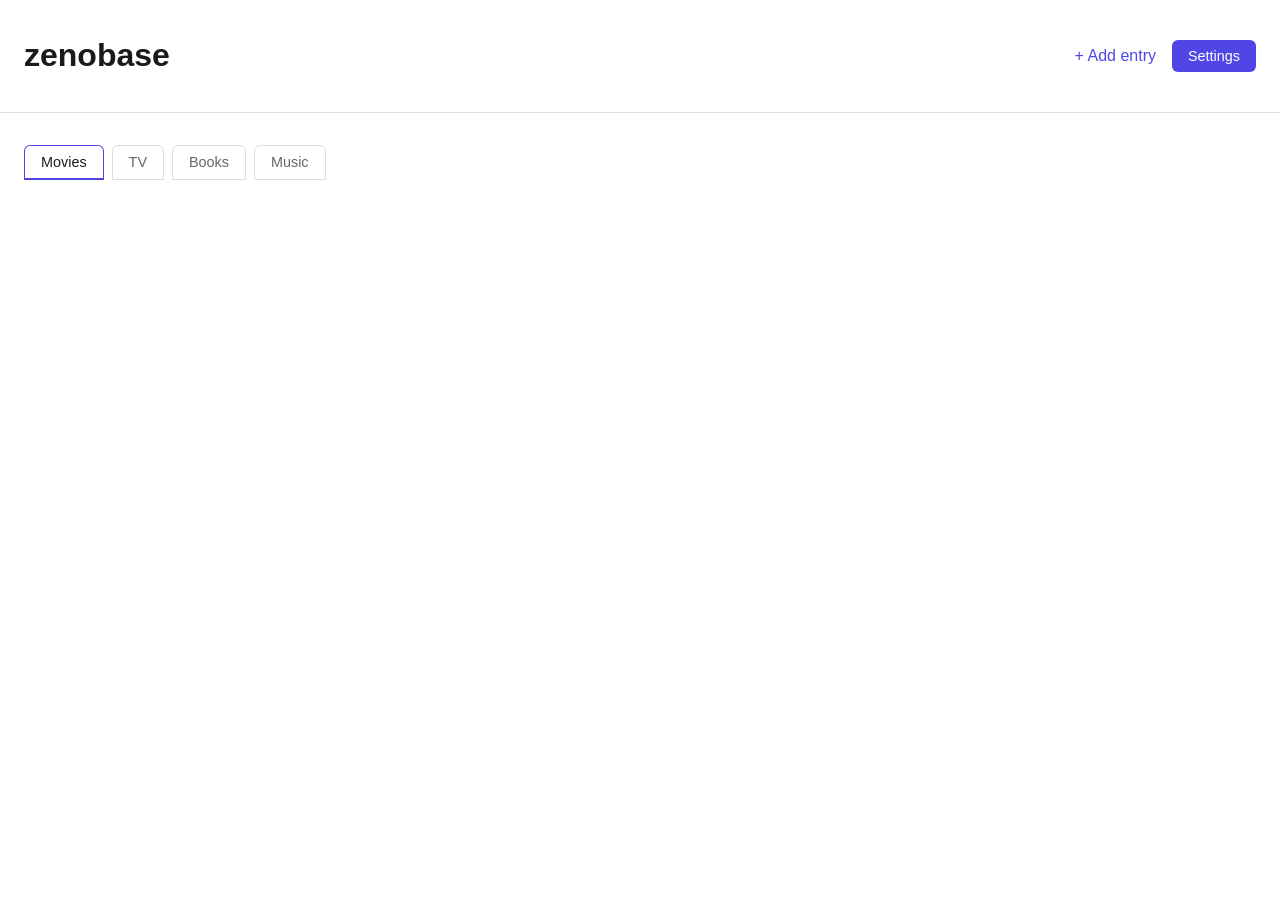
==== index.html @ 8d4a60b9 "Initial zenobase-app: dashboard + entry forms for movies/TV/books Public, static, no personal data. " ====
<!doctype html>
<html lang="en">
<head>
  <meta charset="UTF-8" />
  <meta name="viewport" content="width=device-width, initial-scale=1.0" />
  <title>zenobase</title>
  <link rel="stylesheet" href="css/style.css" />
</head>
<body>
  <header class="app-header">
    <h1>zenobase</h1>
    <nav>
      <a href="add.html">+ Add entry</a>
      <button id="settings-open">Settings</button>
    </nav>
  </header>

  <p id="dashboard-status" class="status"></p>

  <div class="tabs">
    <button class="tab-button active" data-tab="movies">Movies</button>
    <button class="tab-button" data-tab="tv">TV</button>
    <button class="tab-button" data-tab="books">Books</button>
    <button class="tab-button" data-tab="music">Music</button>
  </div>

  <main>
    <section id="tab-movies" class="tab-panel"></section>
    <section id="tab-tv" class="tab-panel hidden"></section>
    <section id="tab-books" class="tab-panel hidden"></section>
    <section id="tab-music" class="tab-panel hidden"></section>
  </main>

  <div id="settings-panel" class="settings-panel hidden">
    <div class="settings-box">
      <h2>Settings</h2>
      <label>
        GitHub token (fine-grained PAT, Contents: Read &amp; write, scoped to the <code>zenobase</code> repo)
        <input id="gh-token-input" type="password" placeholder="github_pat_..." />
      </label>
      <label>
        TMDB API key
        <input id="tmdb-key-input" type="password" placeholder="TMDB v3 API key" />
      </label>
      <p class="hint">Stored only in this browser's local storage. Never sent anywhere except GitHub/TMDB.</p>
      <p id="settings-status" class="status"></p>
      <div class="settings-actions">
        <button id="settings-save">Save</button>
        <button id="settings-close">Close</button>
      </div>
    </div>
  </div>

  <script src="js/config.js"></script>
  <script src="js/github-api.js"></script>
  <script src="js/csv.js"></script>
  <script src="js/data-service.js"></script>
  <script src="js/settings.js"></script>
  <script src="js/dashboard.js"></script>
</body>
</html>
---- css/style.css ----
:root {
  color-scheme: light dark;
  --bg: #ffffff;
  --fg: #1a1a1a;
  --muted: #666666;
  --border: #dddddd;
  --accent: #4f46e5;
  --badge-bg: #eef2ff;
}

@media (prefers-color-scheme: dark) {
  :root {
    --bg: #14141a;
    --fg: #eaeaea;
    --muted: #9a9a9a;
    --border: #33333c;
    --accent: #818cf8;
    --badge-bg: #2a2a3a;
  }
}

* { box-sizing: border-box; }

body {
  margin: 0;
  background: var(--bg);
  color: var(--fg);
  font-family: -apple-system, BlinkMacSystemFont, "Segoe UI", sans-serif;
}

.app-header {
  display: flex;
  align-items: center;
  justify-content: space-between;
  padding: 1rem 1.5rem;
  border-bottom: 1px solid var(--border);
}

.app-header nav {
  display: flex;
  gap: 1rem;
  align-items: center;
}

.app-header a {
  color: var(--accent);
  text-decoration: none;
}

button {
  background: var(--accent);
  color: white;
  border: none;
  border-radius: 6px;
  padding: 0.5rem 1rem;
  cursor: pointer;
  font-size: 0.9rem;
}

button:hover { opacity: 0.9; }

.tabs {
  display: flex;
  gap: 0.5rem;
  padding: 1rem 1.5rem 0;
}

.tab-button {
  background: transparent;
  color: var(--muted);
  border: 1px solid var(--border);
  border-radius: 6px 6px 0 0;
}

.tab-button.active {
  color: var(--fg);
  border-color: var(--accent);
  border-bottom: 2px solid var(--accent);
}

.hidden { display: none !important; }

main { padding: 1rem 1.5rem 3rem; }

.stat { color: var(--muted); font-size: 0.9rem; }

.item-list { list-style: none; margin: 0; padding: 0; }

.item-row {
  display: flex;
  gap: 0.75rem;
  padding: 0.4rem 0;
  border-bottom: 1px solid var(--border);
  font-size: 0.95rem;
}

.item-date { color: var(--muted); min-width: 6rem; }

.item-title { flex: 1; }

.badge, .rating {
  font-size: 0.75rem;
  background: var(--badge-bg);
  color: var(--accent);
  border-radius: 4px;
  padding: 0.1rem 0.4rem;
  align-self: center;
}

.status { color: var(--muted); padding: 0 1.5rem; }

/* Entry forms */
.entry-form { max-width: 480px; }
.entry-form input[type="text"] { width: 100%; padding: 0.5rem; margin-bottom: 0.5rem; }
.entry-form form { display: flex; flex-direction: column; gap: 0.5rem; margin-top: 0.5rem; }
.entry-form label { display: flex; flex-direction: column; font-size: 0.85rem; gap: 0.2rem; }
.entry-form input { padding: 0.4rem; border: 1px solid var(--border); border-radius: 4px; background: var(--bg); color: var(--fg); }

.search-results { list-style: none; margin: 0; padding: 0; border: 1px solid var(--border); border-radius: 4px; max-height: 200px; overflow-y: auto; }
.search-results li { padding: 0.4rem 0.6rem; cursor: pointer; }
.search-results li:hover { background: var(--badge-bg); }
.search-results:empty { border: none; }

.selected-label { font-weight: 600; }

/* Settings modal */
.settings-panel {
  position: fixed;
  inset: 0;
  background: rgba(0, 0, 0, 0.5);
  display: flex;
  align-items: center;
  justify-content: center;
}

.settings-box {
  background: var(--bg);
  border: 1px solid var(--border);
  border-radius: 8px;
  padding: 1.5rem;
  width: min(420px, 90vw);
  display: flex;
  flex-direction: column;
  gap: 0.75rem;
}

.settings-box label {
  display: flex;
  flex-direction: column;
  gap: 0.3rem;
  font-size: 0.85rem;
}

.settings-box input {
  padding: 0.5rem;
  border: 1px solid var(--border);
  border-radius: 4px;
  background: var(--bg);
  color: var(--fg);
}

.settings-box .hint { color: var(--muted); font-size: 0.8rem; }

.settings-actions { display: flex; gap: 0.5rem; justify-content: flex-end; }
.settings-actions #settings-close { background: transparent; color: var(--fg); border: 1px solid var(--border); }
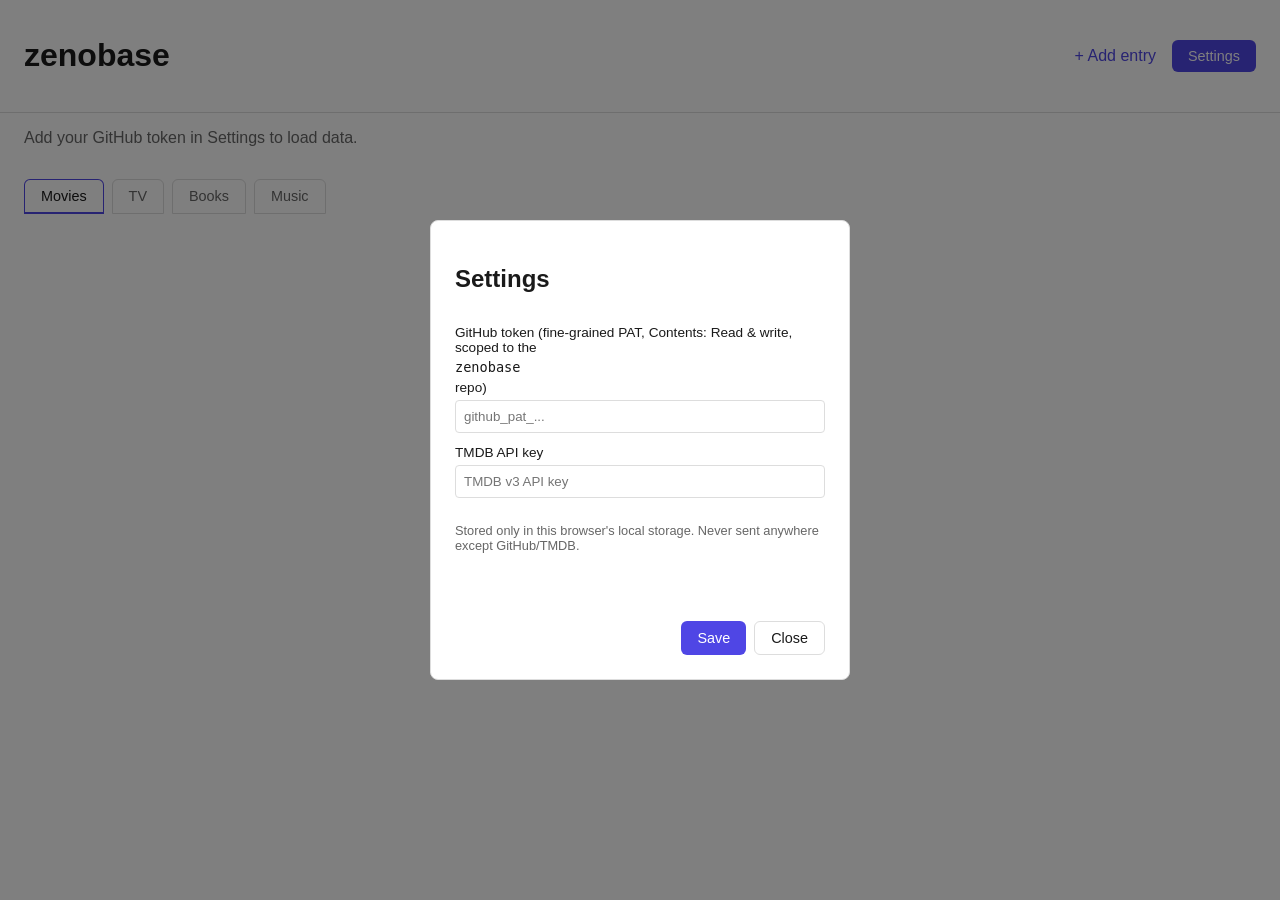
==== commit 6ab5b7bb: "Fix ReferenceError that silently blocked the dashboard from loading settings.js (shared by both page" ====
--- a/index.html
+++ b/index.html
@@ -53,6 +53,7 @@
 
   <script src="js/config.js"></script>
   <script src="js/github-api.js"></script>
+  <script src="js/tmdb.js"></script>
   <script src="js/csv.js"></script>
   <script src="js/data-service.js"></script>
   <script src="js/settings.js"></script>
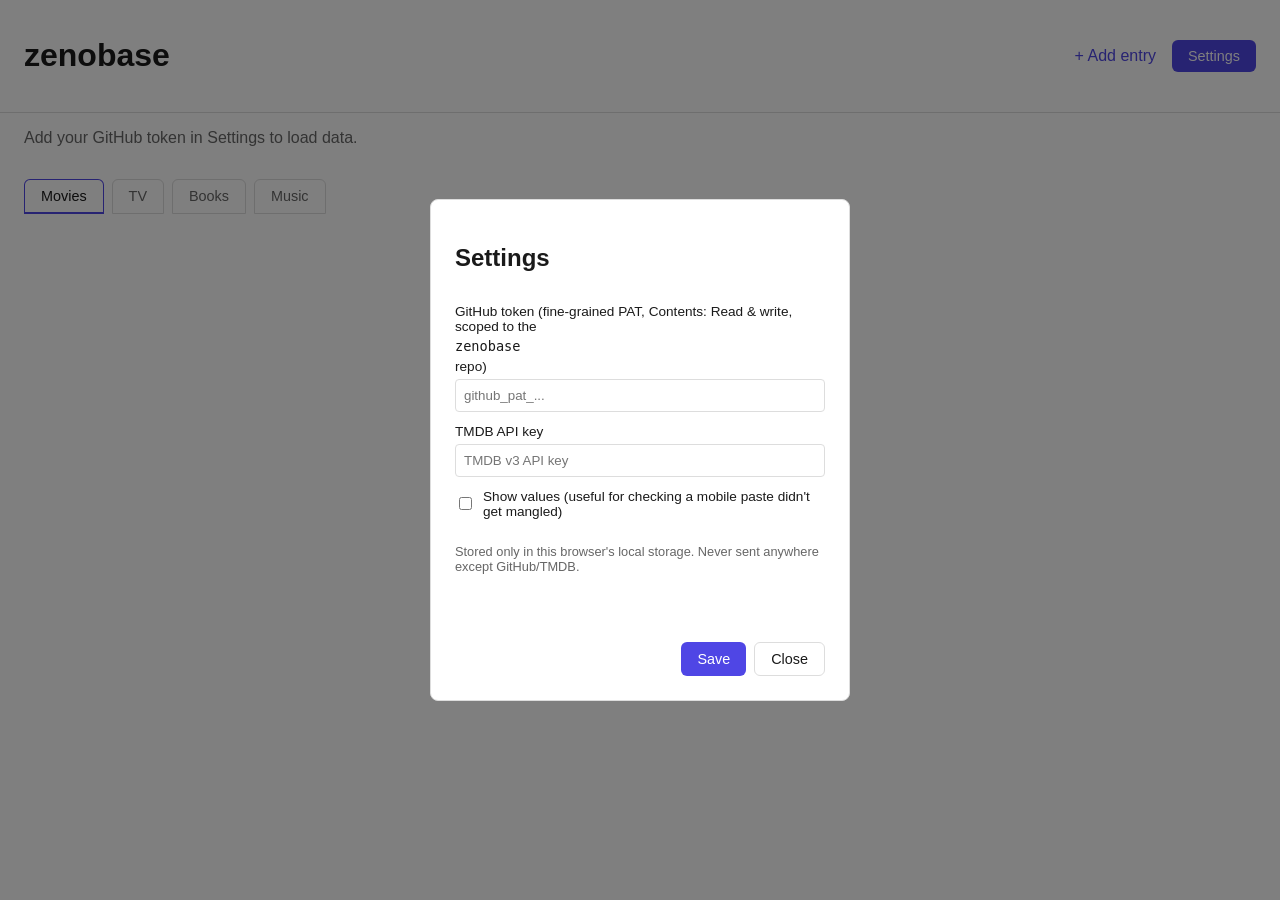
==== commit 6a4e2d61: "Strip invisible characters from saved GitHub token; add token reveal toggle Mobile paste (Firefox fo" ====
--- a/index.html
+++ b/index.html
@@ -42,6 +42,10 @@
         TMDB API key
         <input id="tmdb-key-input" type="password" placeholder="TMDB v3 API key" />
       </label>
+      <label class="checkbox-label">
+        <input id="settings-show-tokens" type="checkbox" />
+        Show values (useful for checking a mobile paste didn't get mangled)
+      </label>
       <p class="hint">Stored only in this browser's local storage. Never sent anywhere except GitHub/TMDB.</p>
       <p id="settings-status" class="status"></p>
       <div class="settings-actions">
--- a/css/style.css
+++ b/css/style.css
@@ -159,6 +159,12 @@
   color: var(--fg);
 }
 
+.settings-box .checkbox-label {
+  flex-direction: row;
+  align-items: center;
+  gap: 0.5rem;
+}
+
 .settings-box .hint { color: var(--muted); font-size: 0.8rem; }
 
 .settings-actions { display: flex; gap: 0.5rem; justify-content: flex-end; }
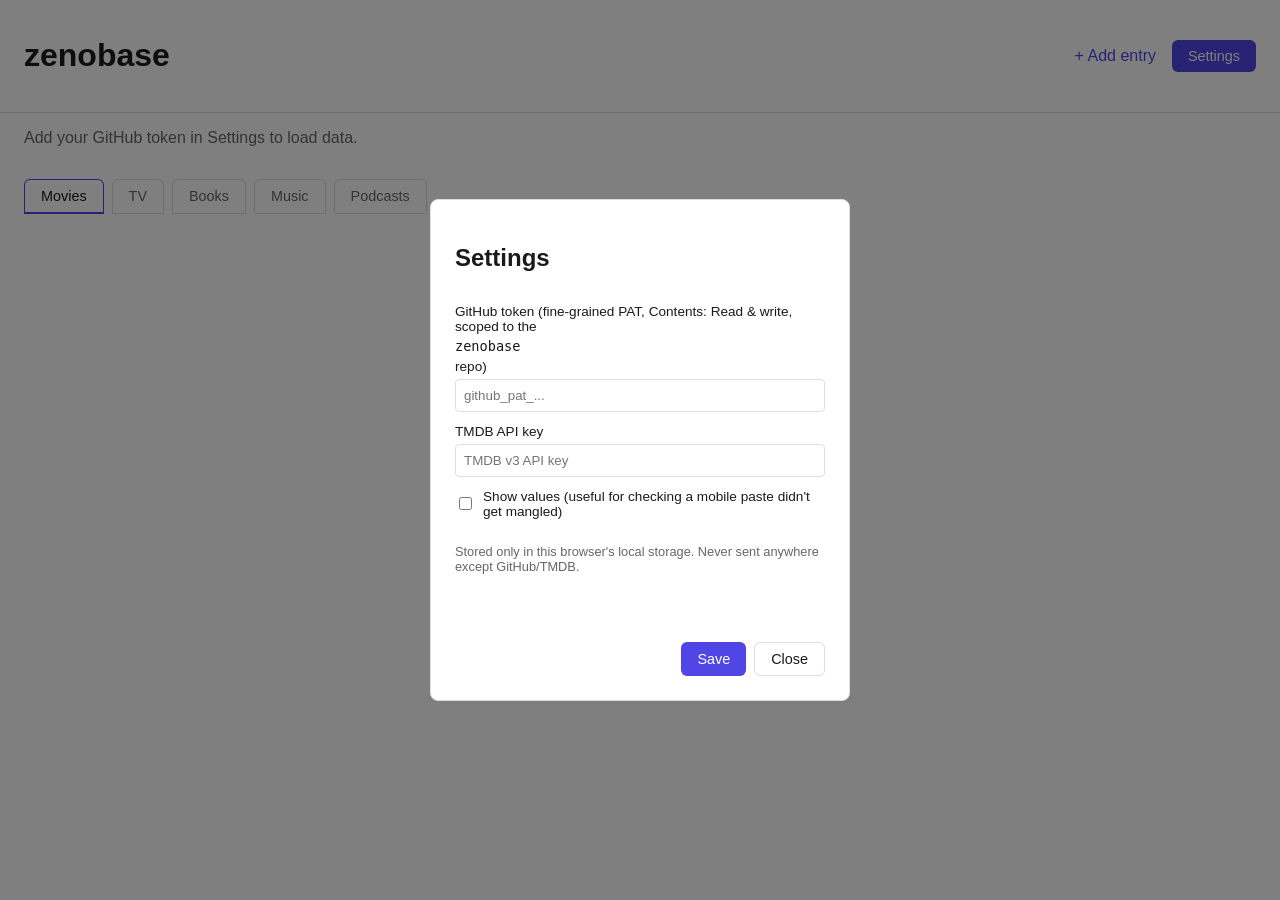
==== commit 3965e0b8: "Add read-only Podcasts tab Source is a manually-uploaded CSV export from the podcast app (data/podca" ====
--- a/index.html
+++ b/index.html
@@ -22,6 +22,7 @@
     <button class="tab-button" data-tab="tv">TV</button>
     <button class="tab-button" data-tab="books">Books</button>
     <button class="tab-button" data-tab="music">Music</button>
+    <button class="tab-button" data-tab="podcasts">Podcasts</button>
   </div>
 
   <main>
@@ -29,6 +30,7 @@
     <section id="tab-tv" class="tab-panel hidden"></section>
     <section id="tab-books" class="tab-panel hidden"></section>
     <section id="tab-music" class="tab-panel hidden"></section>
+    <section id="tab-podcasts" class="tab-panel hidden"></section>
   </main>
 
   <div id="settings-panel" class="settings-panel hidden">
@@ -57,6 +59,7 @@
 
   <script src="js/config.js"></script>
   <script src="js/github-api.js"></script>
+  <script src="js/manual-entries.js"></script>
   <script src="js/tmdb.js"></script>
   <script src="js/csv.js"></script>
   <script src="js/data-service.js"></script>
--- a/css/style.css
+++ b/css/style.css
@@ -107,7 +107,35 @@
   align-self: center;
 }
 
+.delete-btn {
+  background: transparent;
+  color: var(--muted);
+  border: 1px solid var(--border);
+  border-radius: 4px;
+  padding: 0.1rem 0.5rem;
+  font-size: 0.8rem;
+  align-self: center;
+  line-height: 1.4;
+}
+
+.delete-btn:hover:not(:disabled) { color: #dc2626; border-color: #dc2626; }
+.delete-btn:disabled { opacity: 0.6; cursor: default; }
+
 .status { color: var(--muted); padding: 0 1.5rem; }
+
+.pager {
+  display: flex;
+  align-items: center;
+  gap: 0.75rem;
+  padding: 0.75rem 0;
+}
+
+.pager-info { color: var(--muted); font-size: 0.85rem; }
+
+.pager-btn:disabled {
+  opacity: 0.4;
+  cursor: default;
+}
 
 /* Entry forms */
 .entry-form { max-width: 480px; }
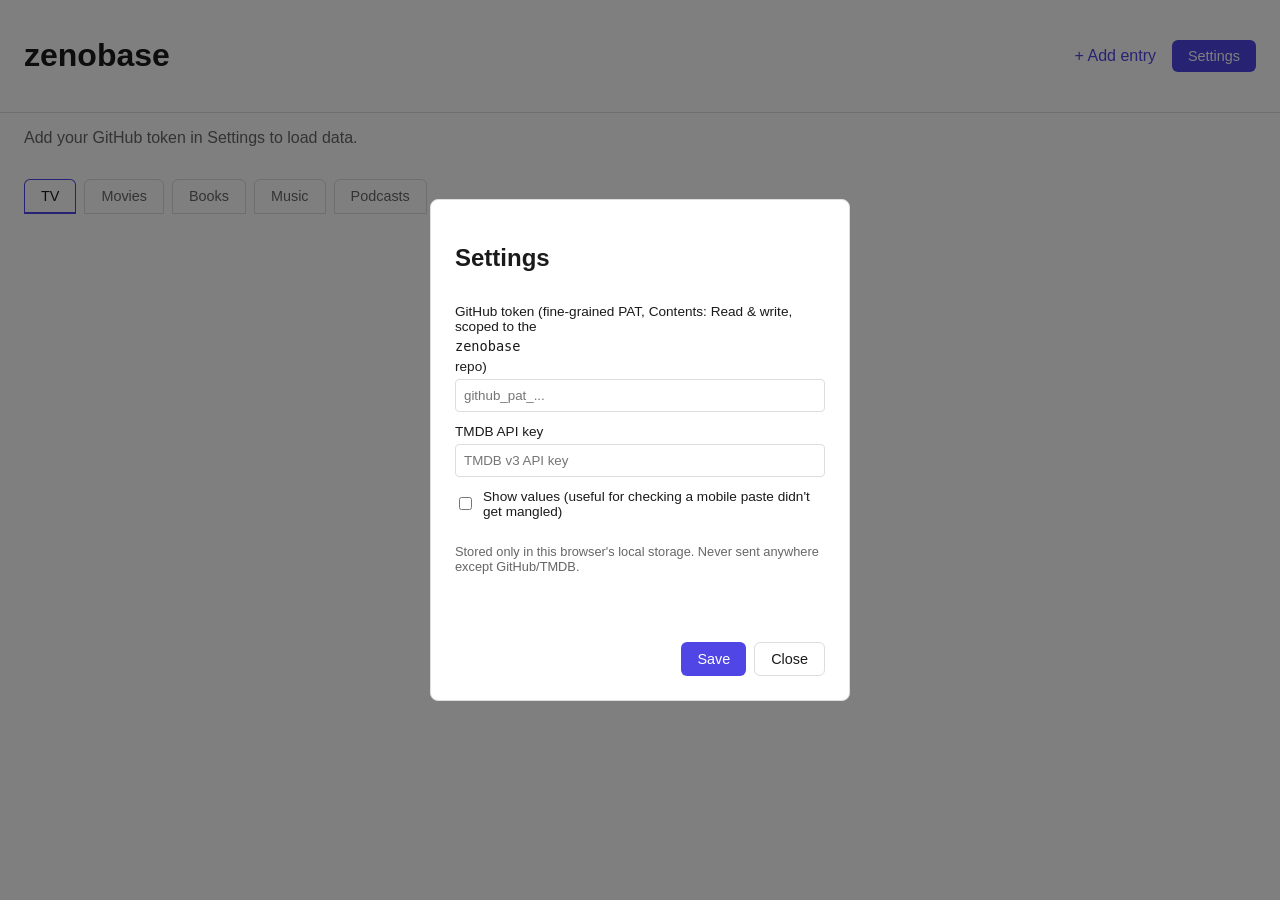
==== commit 2c10d610: "TV is the first/default tab on dashboard and add page; show 4 rows in Continue watching" ====
--- a/index.html
+++ b/index.html
@@ -18,16 +18,16 @@
   <p id="dashboard-status" class="status"></p>
 
   <div class="tabs">
-    <button class="tab-button active" data-tab="movies">Movies</button>
-    <button class="tab-button" data-tab="tv">TV</button>
+    <button class="tab-button active" data-tab="tv">TV</button>
+    <button class="tab-button" data-tab="movies">Movies</button>
     <button class="tab-button" data-tab="books">Books</button>
     <button class="tab-button" data-tab="music">Music</button>
     <button class="tab-button" data-tab="podcasts">Podcasts</button>
   </div>
 
   <main>
-    <section id="tab-movies" class="tab-panel"></section>
-    <section id="tab-tv" class="tab-panel hidden"></section>
+    <section id="tab-tv" class="tab-panel"></section>
+    <section id="tab-movies" class="tab-panel hidden"></section>
     <section id="tab-books" class="tab-panel hidden"></section>
     <section id="tab-music" class="tab-panel hidden"></section>
     <section id="tab-podcasts" class="tab-panel hidden"></section>
--- a/css/style.css
+++ b/css/style.css
@@ -197,3 +197,22 @@
 
 .settings-actions { display: flex; gap: 0.5rem; justify-content: flex-end; }
 .settings-actions #settings-close { background: transparent; color: var(--fg); border: 1px solid var(--border); }
+
+.list-controls { display: flex; gap: 0.5rem; margin: 0.5rem 0; }
+.list-search { flex: 1; padding: 0.4rem; border: 1px solid var(--border); border-radius: 4px; background: var(--bg); color: var(--fg); }
+.page-size { padding: 0.4rem; border: 1px solid var(--border); border-radius: 4px; background: var(--bg); color: var(--fg); }
+
+/* Mobile: keep all five tabs reachable instead of clipping the last one. */
+.tabs { overflow-x: auto; }
+.tab-button { flex-shrink: 0; }
+@media (max-width: 480px) {
+  .app-header, .tabs, main { padding-left: 1rem; padding-right: 1rem; }
+  .tabs { gap: 0.25rem; }
+  .tab-button { padding: 0.5rem 0.6rem; }
+}
+
+.section-title { font-size: 0.95rem; margin: 0.75rem 0 0.25rem; }
+.continue-list { max-height: 7.5rem; }
+.continue-list li { display: flex; align-items: center; gap: 0.5rem; padding: 0.3rem 0.6rem; }
+.continue-name { flex: 1; min-width: 0; overflow: hidden; text-overflow: ellipsis; white-space: nowrap; }
+.continue-list .badge { flex-shrink: 0; }
